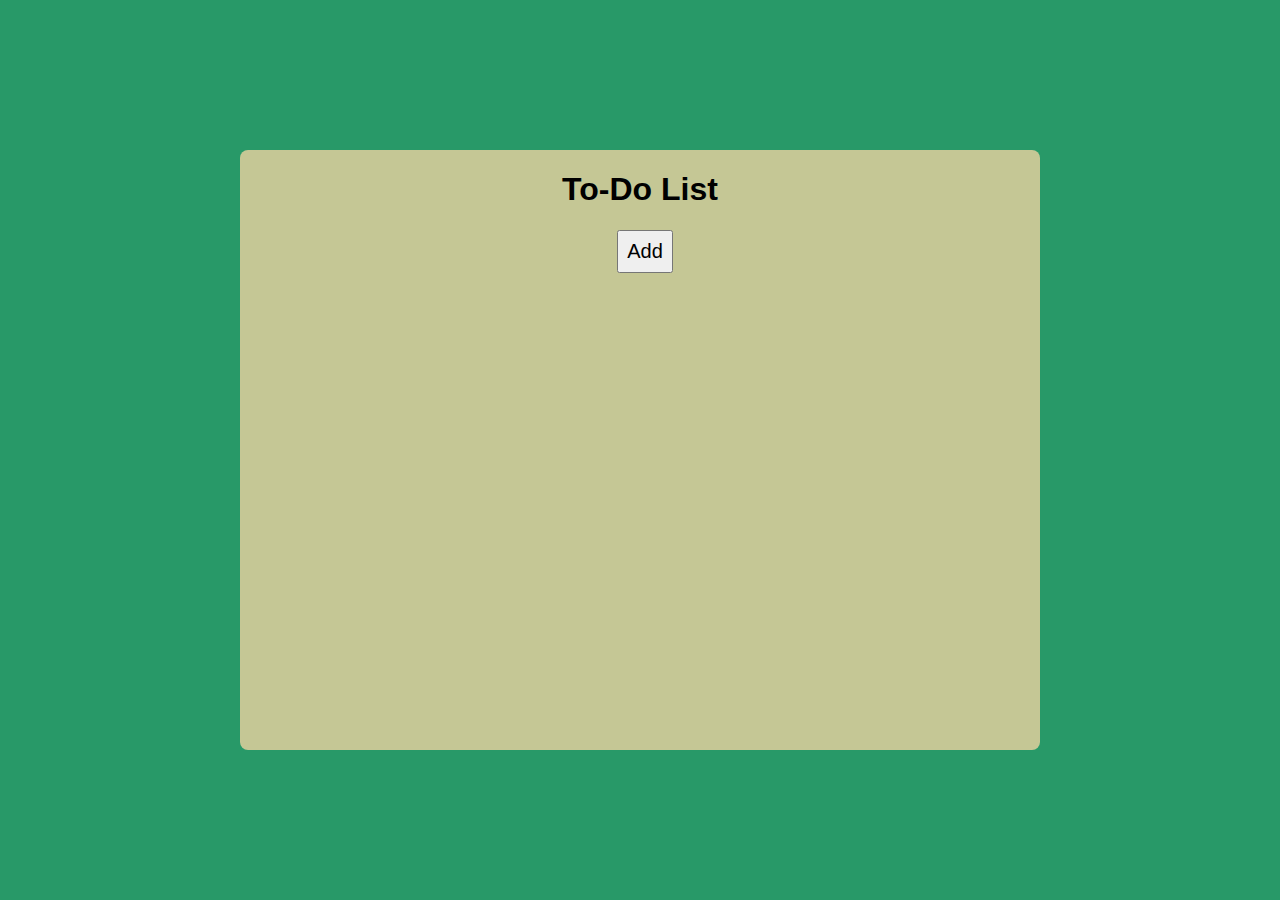
==== index.html @ 4dc83f60 "link script file" ====
<!DOCTYPE html>
<html lang="en">

<head>
  <meta charset="UTF-8">
  <meta name="viewport" content="width=device-width, initial-scale=1.0">
  <title>Todo App</title>
  <link rel="stylesheet" href="style.css">
</head>

<body>
  <div class="container">
    <h1>To-Do List</h1>
    <div>
      <button>Add</button>
    </div>
    <ul id="taskList"></ul>
  </div>
  <script src="script.js"></script>
</body>

</html>
---- style.css ----
body {
  font-family: "Arial", sans-serif;
  display: flex;
  align-items: center;
  justify-content: center;
  height: 100vh;
  margin: 0;
  background-color: #289968;
}

.container {
  text-align: center;
  background-color: #c5c795;
  height: 600px;
  width: 800px;
  border-radius: 8px;
}

input {
  padding: 8px;
  font-size: 20px;
}

button {
  padding: 8px;
  cursor: pointer;
  margin-left: 10px;
  font-size: 20px;
}

.completed {
  text-decoration: line-through;
  color: #888;
}

img {
  width: 25px;
  height: 25px;
  margin-left: 10px;
}
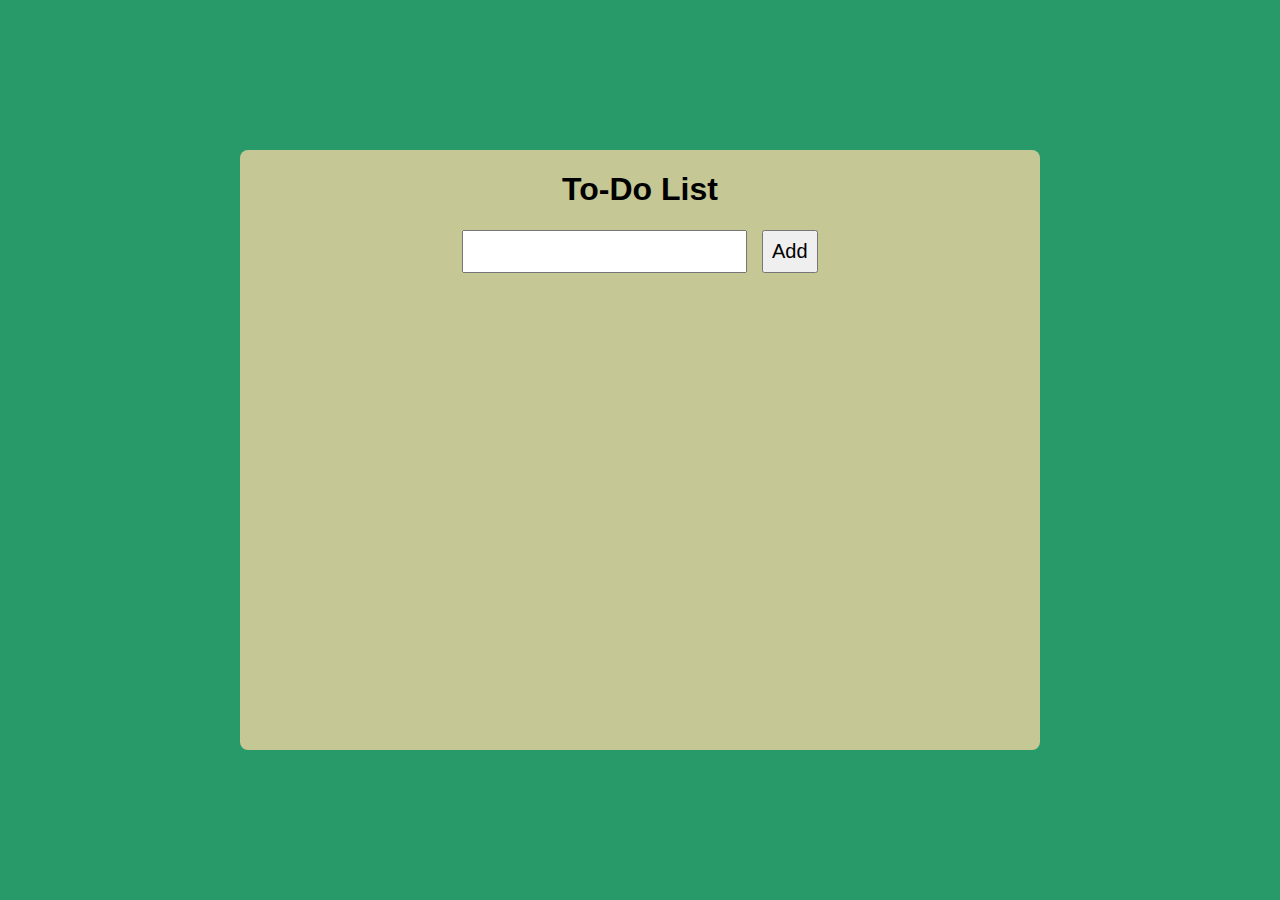
==== commit 213c3972: "update js file" ====
--- a/index.html
+++ b/index.html
@@ -12,6 +12,7 @@
   <div class="container">
     <h1>To-Do List</h1>
     <div>
+      <input type="text" name="" id="taskInput">
       <button>Add</button>
     </div>
     <ul id="taskList"></ul>
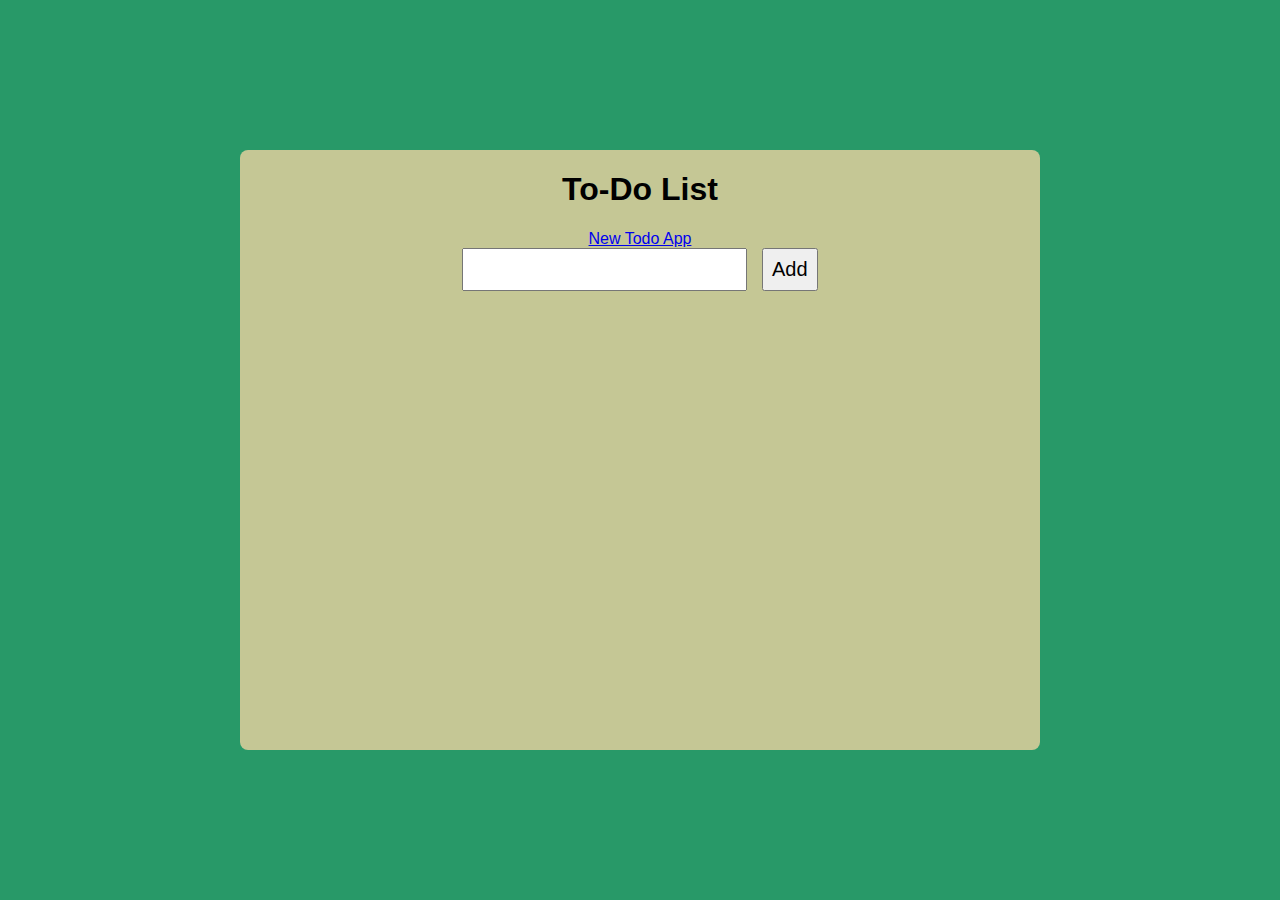
==== commit 02bbf73b: "add new todo app in a tag" ====
--- a/index.html
+++ b/index.html
@@ -11,10 +11,13 @@
 <body>
   <div class="container">
     <h1>To-Do List</h1>
+    <a href="todo.html">New Todo App</a>
+
     <div>
-      <input type="text" name="" id="taskInput">
+      <input type="text" name="text" id="taskInput">
       <button>Add</button>
     </div>
+
     <ul id="taskList"></ul>
   </div>
   <script src="script.js"></script>
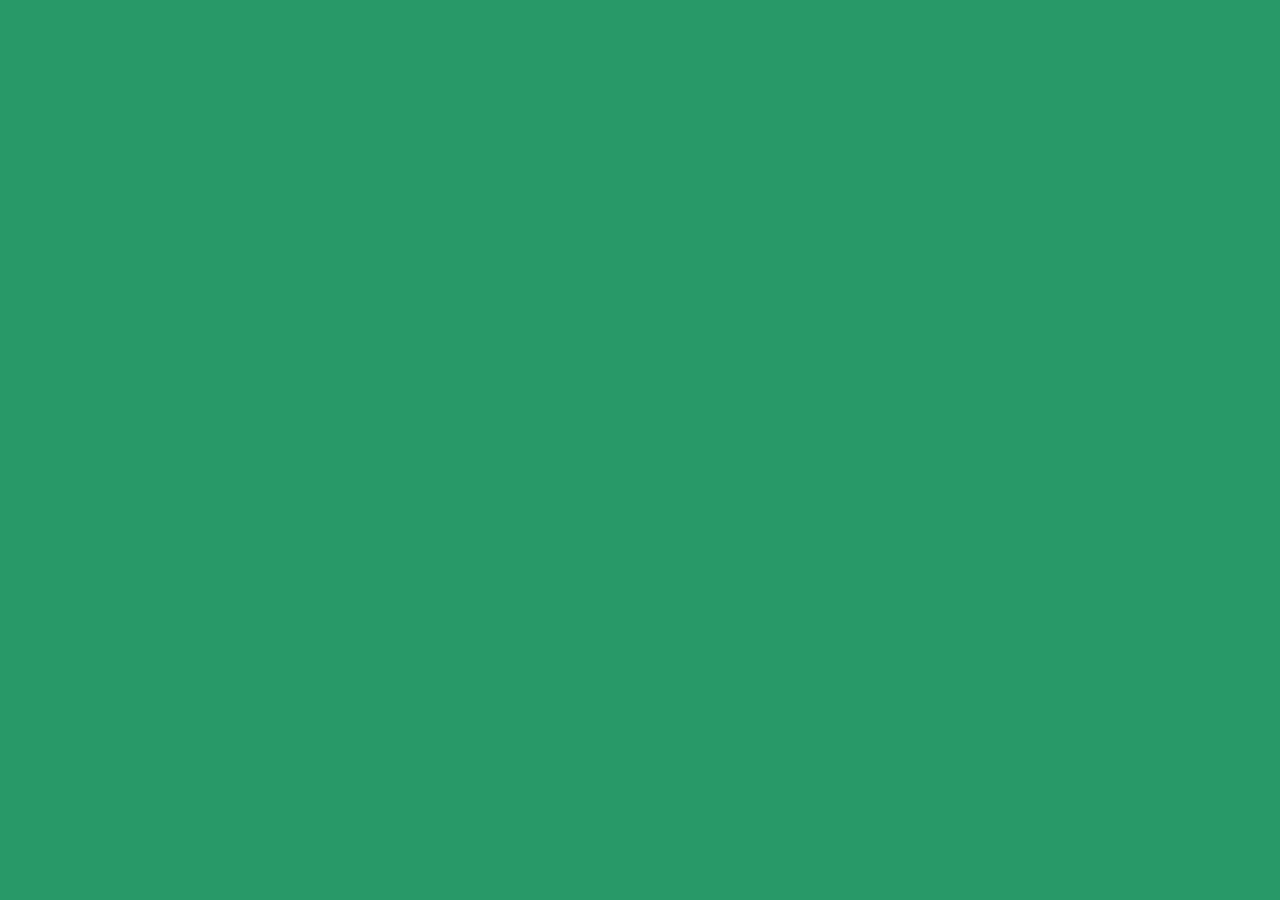
==== commit 71c99237: "fix" ====
--- a/index.html
+++ b/index.html
@@ -9,17 +9,7 @@
 </head>
 
 <body>
-  <div class="container">
-    <h1>To-Do List</h1>
-    <a href="todo.html">New Todo App</a>
 
-    <div>
-      <input type="text" name="text" id="taskInput">
-      <button>Add</button>
-    </div>
-
-    <ul id="taskList"></ul>
-  </div>
   <script src="script.js"></script>
 </body>
 
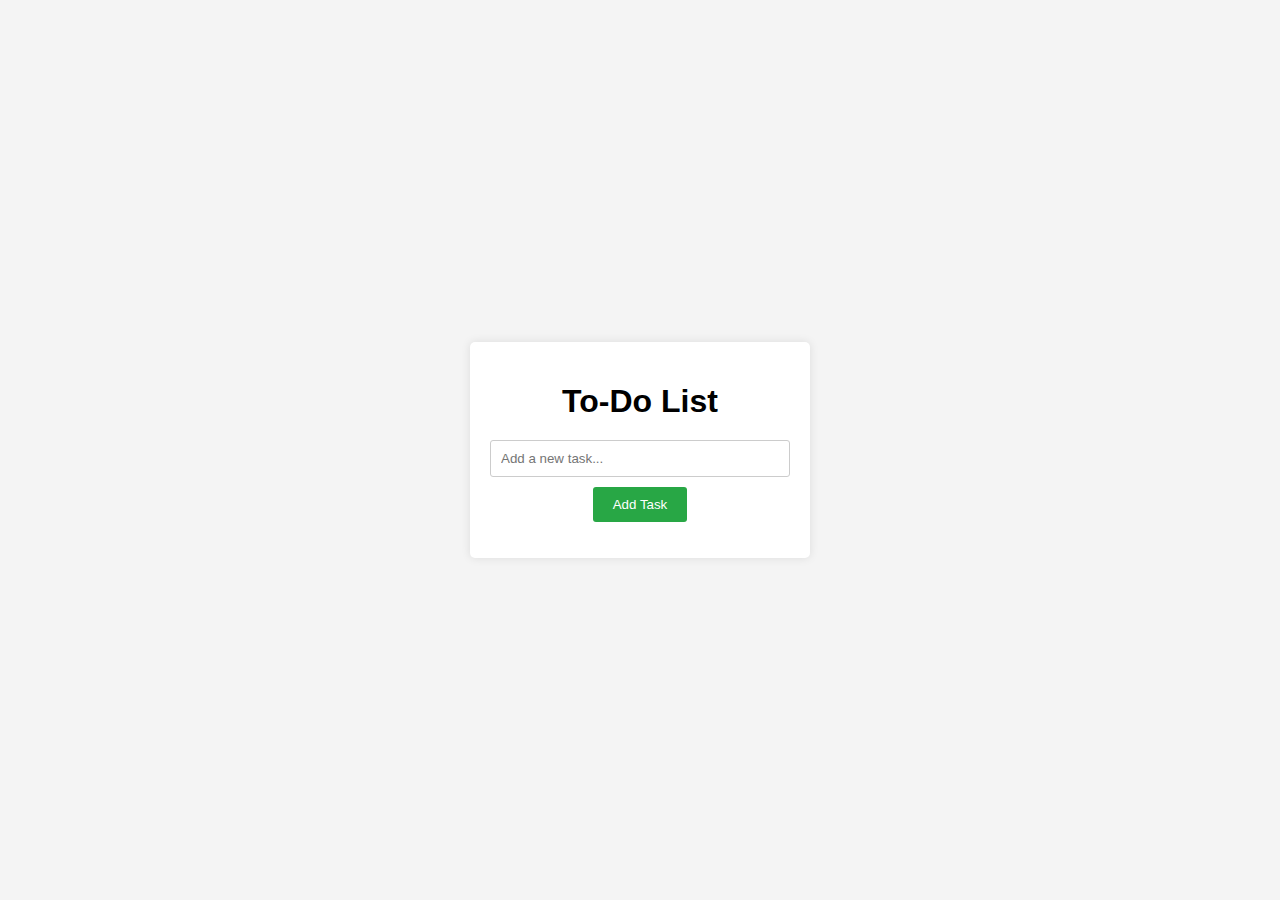
==== commit 1909bc75: "update file" ====
--- a/index.html
+++ b/index.html
@@ -9,7 +9,12 @@
 </head>
 
 <body>
-
+  <div class="container">
+    <h1>To-Do List</h1>
+    <input type="text" id="new-task" placeholder="Add a new task...">
+    <button id="add-task">Add Task</button>
+    <ul id="task-list"></ul>
+  </div>
   <script src="script.js"></script>
 </body>
 
--- a/style.css
+++ b/style.css
@@ -1,40 +1,74 @@
 body {
-  font-family: "Arial", sans-serif;
+  font-family: Arial, sans-serif;
+  background-color: #f4f4f4;
   display: flex;
+  justify-content: center;
   align-items: center;
-  justify-content: center;
   height: 100vh;
   margin: 0;
-  background-color: #289968;
 }
 
 .container {
+  background: #fff;
+  padding: 20px;
+  border-radius: 5px;
+  box-shadow: 0 0 10px rgba(0, 0, 0, 0.1);
+  width: 300px;
   text-align: center;
-  background-color: #c5c795;
-  height: 600px;
-  width: 800px;
-  border-radius: 8px;
 }
 
-input {
-  padding: 8px;
-  font-size: 20px;
+h1 {
+  margin-bottom: 20px;
+}
+
+input[type="text"] {
+  width: calc(100% - 22px);
+  padding: 10px;
+  margin-bottom: 10px;
+  border: 1px solid #ccc;
+  border-radius: 3px;
 }
 
 button {
-  padding: 8px;
+  padding: 10px 20px;
+  border: none;
+  background-color: #28a745;
+  color: white;
+  border-radius: 3px;
   cursor: pointer;
-  margin-left: 10px;
-  font-size: 20px;
 }
 
-.completed {
+button:hover {
+  background-color: #218838;
+}
+
+ul {
+  list-style: none;
+  padding: 0;
+}
+
+li {
+  background: #f9f9f9;
+  padding: 10px;
+  margin-bottom: 5px;
+  border-radius: 3px;
+  display: flex;
+  justify-content: space-between;
+  align-items: center;
+}
+
+li.completed {
   text-decoration: line-through;
   color: #888;
 }
 
-img {
-  width: 25px;
-  height: 25px;
-  margin-left: 10px;
+li button {
+  background: none;
+  border: none;
+  color: #dc3545;
+  cursor: pointer;
 }
+
+li button:hover {
+  color: #c82333;
+}
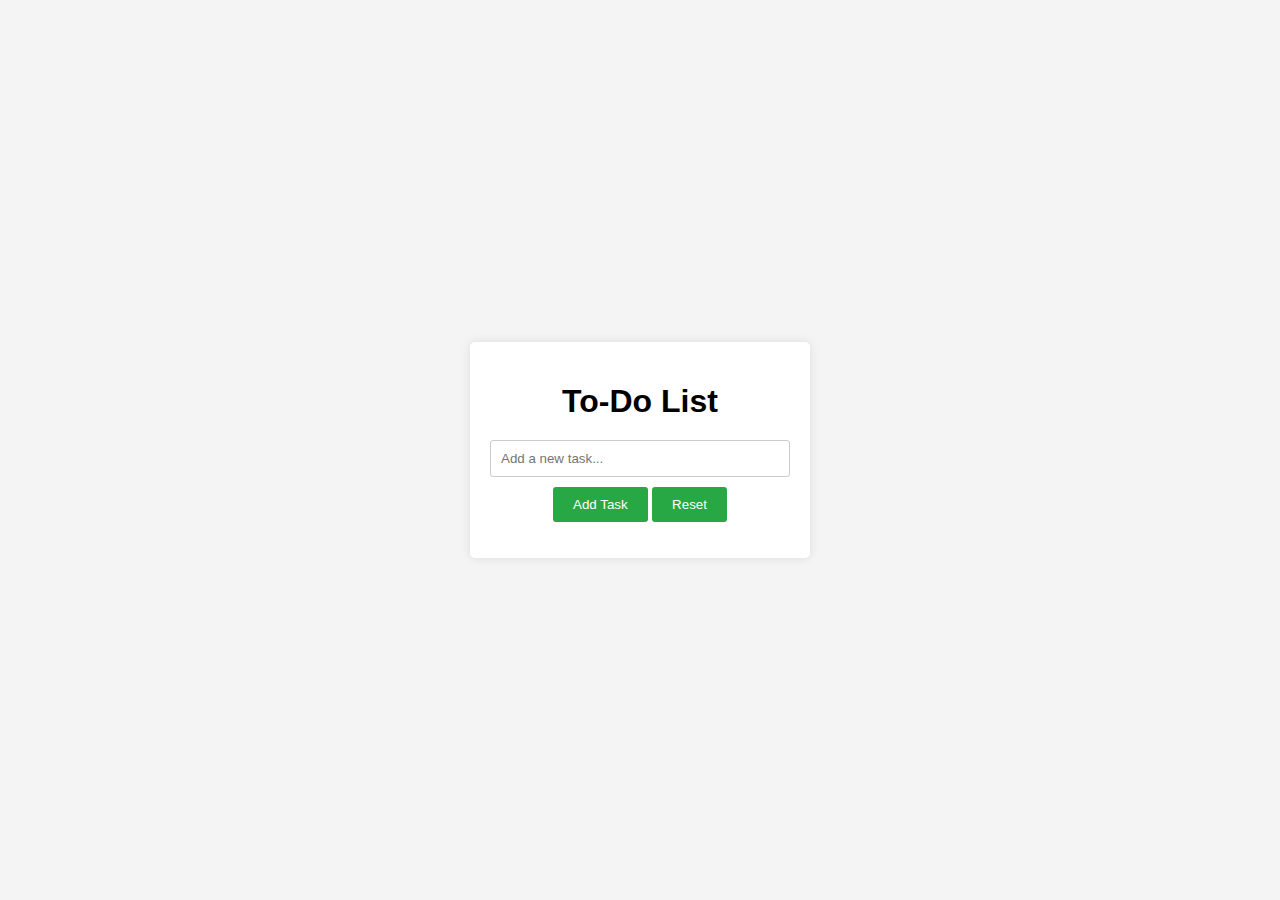
==== commit dc9bb6b2: "update" ====
--- a/index.html
+++ b/index.html
@@ -11,11 +11,19 @@
 <body>
   <div class="container">
     <h1>To-Do List</h1>
-    <input type="text" id="new-task" placeholder="Add a new task...">
-    <button id="add-task">Add Task</button>
+    <form id="reset">
+      <input type="text" id="new-task" placeholder="Add a new task...">
+      <button id="add-task">Add Task</button>
+
+      <button type="reset" onclick="resetBtn()">Reset</button>
+    </form>
     <ul id="task-list"></ul>
   </div>
   <script src="script.js"></script>
+
+
 </body>
 
+
+
 </html>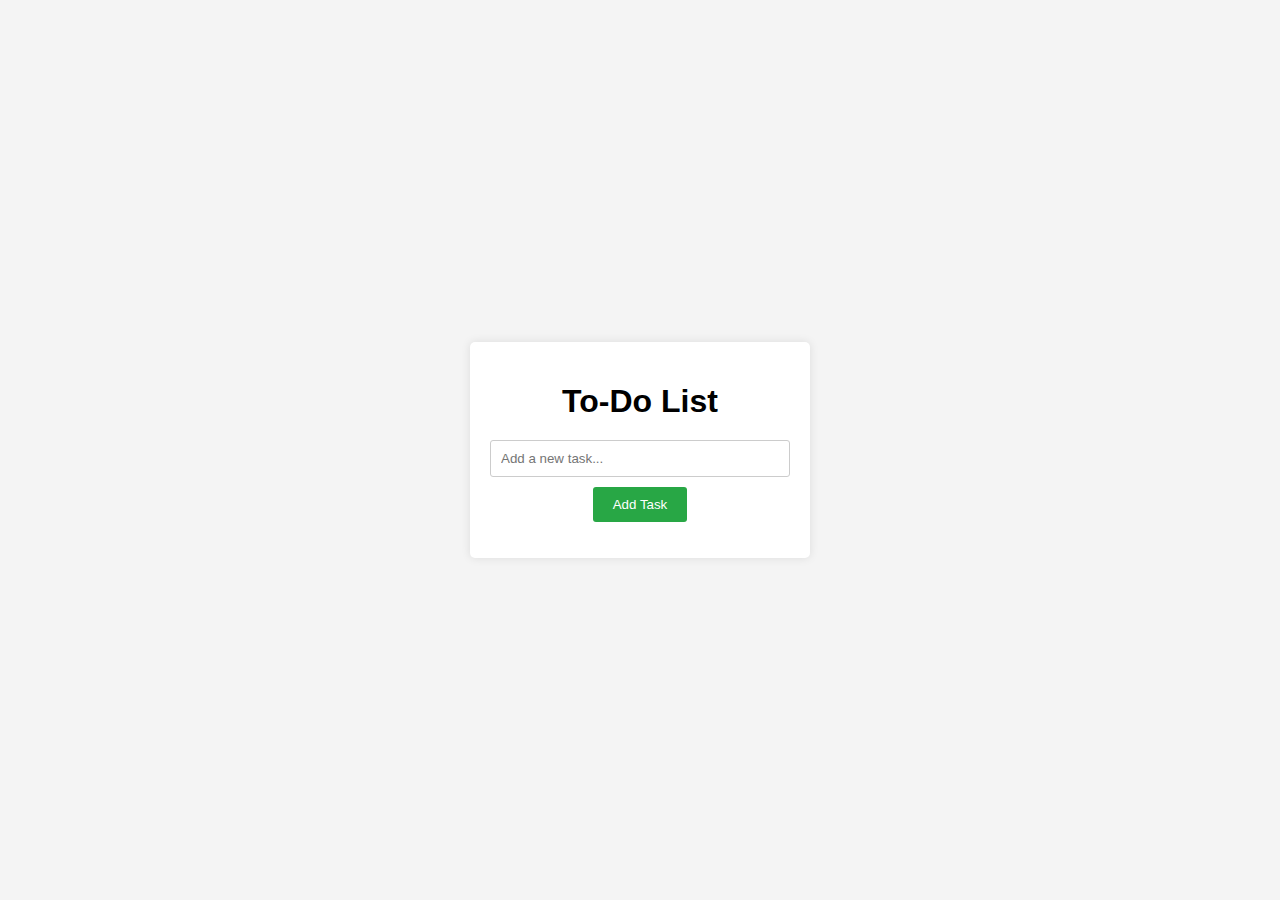
==== commit 1cbdb493: "update" ====
--- a/index.html
+++ b/index.html
@@ -11,12 +11,8 @@
 <body>
   <div class="container">
     <h1>To-Do List</h1>
-    <form id="reset">
-      <input type="text" id="new-task" placeholder="Add a new task...">
-      <button id="add-task">Add Task</button>
-
-      <button type="reset" onclick="resetBtn()">Reset</button>
-    </form>
+    <input type="text" id="new-task" placeholder="Add a new task...">
+    <button id="add-task">Add Task</button>
     <ul id="task-list"></ul>
   </div>
   <script src="script.js"></script>
